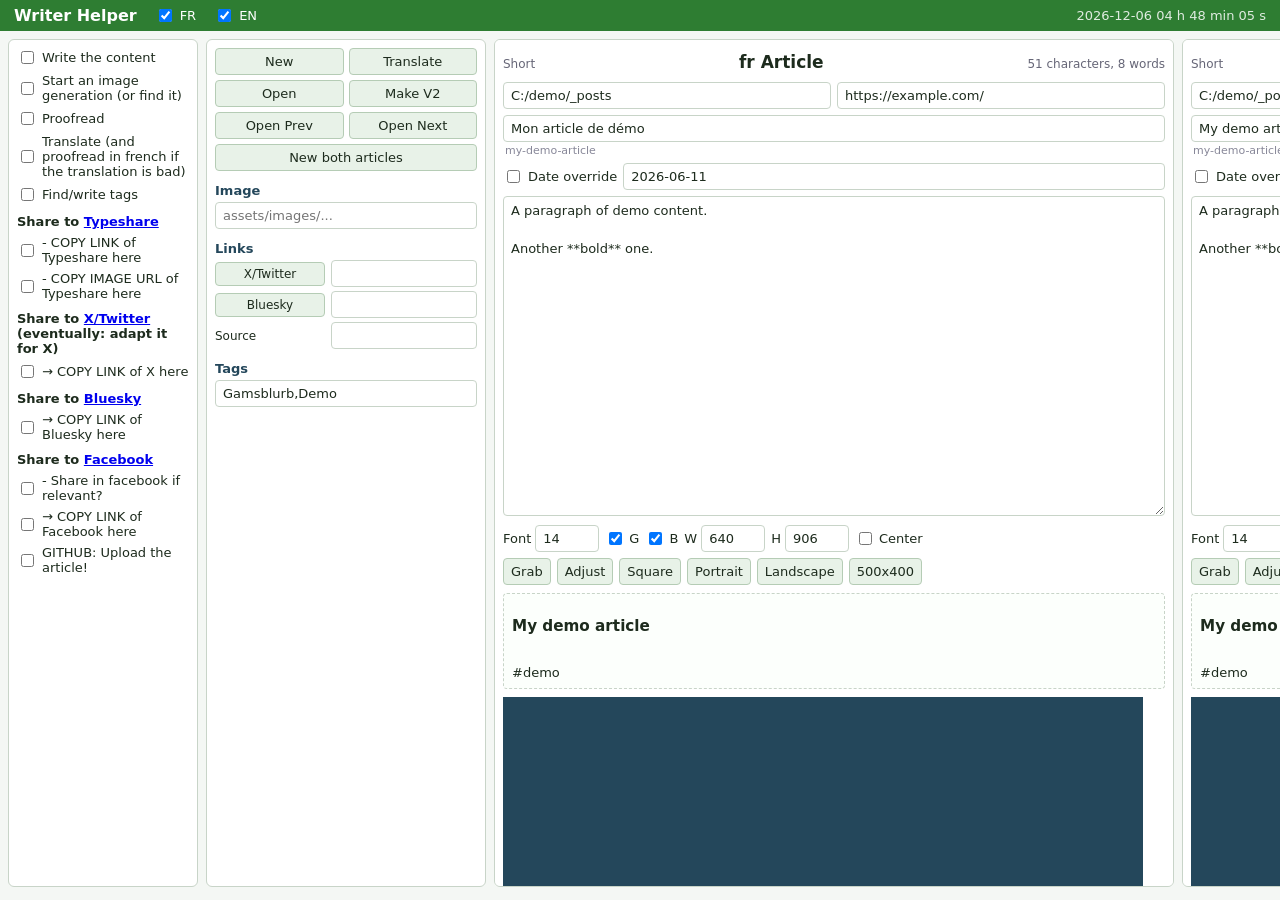
==== web/dev.html @ 53207d87 "UI conversion" ====
<!DOCTYPE html>
<html lang="en">
<head>
<meta charset="utf-8">
<title>Writer Helper (dev — mock API)</title>
<link rel="stylesheet" href="style.css">
</head>
<body>

<header id="topbar">
    <span class="brand">Writer Helper</span>
    <label class="check"><input type="checkbox" id="cb-fr" checked> FR</label>
    <label class="check"><input type="checkbox" id="cb-en" checked> EN</label>
    <span id="clock"></span>
</header>

<main id="columns">

    <aside id="checklist">
        <label class="check"><input type="checkbox"> Write the content</label>
        <label class="check"><input type="checkbox"> Start an image generation (or find it)</label>
        <label class="check"><input type="checkbox"> Proofread</label>
        <label class="check"><input type="checkbox"> Translate (and proofread in french if the translation is bad)</label>
        <label class="check"><input type="checkbox"> Find/write tags</label>
        <div class="check-title">Share to <a href="https://typeshare.co/martingamsby">Typeshare</a></div>
        <label class="check"><input type="checkbox"> - COPY LINK of Typeshare here</label>
        <label class="check"><input type="checkbox"> - COPY IMAGE URL of Typeshare here</label>
        <div class="check-title">Share to <a href="https://x.com/">X/Twitter</a> (eventually: adapt it for X)</div>
        <label class="check"><input type="checkbox"> &#8594; COPY LINK of X here</label>
        <div class="check-title">Share to <a href="https://bsky.app/profile/martin-gamsby.bsky.social">Bluesky</a></div>
        <label class="check"><input type="checkbox"> &#8594; COPY LINK of Bluesky here</label>
        <div class="check-title">Share to <a href="https://facebook.com/">Facebook</a></div>
        <label class="check"><input type="checkbox"> - Share in facebook if relevant?</label>
        <label class="check"><input type="checkbox"> &#8594; COPY LINK of Facebook here</label>
        <label class="check"><input type="checkbox"> GITHUB: Upload the article!</label>
    </aside>

    <section class="col col-meta" id="meta-fr"></section>
    <section class="col col-content" id="content-fr"></section>
    <section class="col col-content" id="content-en"></section>
    <section class="col col-meta" id="meta-en"></section>

</main>

<div id="modal-overlay" class="hidden">
    <div id="modal"></div>
</div>
<div id="toast" class="hidden"></div>

<script src="js/dev-mock.js"></script>
<script src="vendor/html2canvas.min.js"></script>
<script src="js/api.js"></script>
<script src="js/capture.js"></script>
<script src="js/editor.js"></script>
<script src="js/meta.js"></script>
<script src="js/publish.js"></script>
<script src="js/app.js"></script>
</body>
</html>
---- web/style.css ----
/* Writer Helper — web UI theme (green identity, matching the old QML strip). */
* { box-sizing: border-box; }

:root {
    --green-dark: #24475b;
    --green-strip: #2e7d32;
    --accent: #ade6b9;
    --border: #c8d4c8;
    --bg: #f4f7f4;
    --ink: #1d2b1d;
}

html, body {
    margin: 0;
    height: 100%;
    font-family: "Segoe UI", system-ui, sans-serif;
    font-size: 13px;
    color: var(--ink);
    background: var(--bg);
}

/* ---------- top bar ---------- */
#topbar {
    display: flex;
    align-items: center;
    gap: 18px;
    background: var(--green-strip);
    color: white;
    padding: 6px 14px;
}
#topbar .brand { font-size: 16px; font-weight: 600; }
#topbar #clock { margin-left: auto; opacity: .85; }
#topbar .check { color: white; }

/* ---------- columns ---------- */
#columns {
    display: flex;
    gap: 8px;
    padding: 8px;
    height: calc(100vh - 36px);
    overflow-x: auto;
}
.col {
    overflow-y: auto;
    background: white;
    border: 1px solid var(--border);
    border-radius: 6px;
    padding: 8px;
    flex-shrink: 0;
}
.col-meta { width: 280px; }
.col-content { width: 680px; }

#checklist {
    width: 190px;
    flex-shrink: 0;
    overflow-y: auto;
    background: white;
    border: 1px solid var(--border);
    border-radius: 6px;
    padding: 8px;
    display: flex;
    flex-direction: column;
    gap: 6px;
}
#checklist .check-title { font-weight: 600; margin-top: 4px; }

/* ---------- generic widgets ---------- */
.check { display: flex; align-items: center; gap: 5px; cursor: pointer; }
.row { display: flex; gap: 6px; align-items: center; margin: 6px 0; }
.row input[type="text"], .row input:not([type]) { flex: 1; }

input:not([type="checkbox"]):not([type="radio"]), textarea, button {
    font: inherit;
    border: 1px solid var(--border);
    border-radius: 4px;
    padding: 5px 7px;
    background: white;
    color: var(--ink);
}
input[type="number"] { width: 64px; }
input:focus, textarea:focus { outline: 2px solid var(--accent); border-color: var(--green-strip); }

button {
    cursor: pointer;
    background: #e8f2e8;
    border-color: #b5ccb5;
}
button:hover { background: var(--accent); }
button:disabled { opacity: .5; cursor: default; }
button.primary { background: var(--green-strip); color: white; font-weight: 600; }
button.primary:hover { background: #256628; }
button.danger { background: #f7e0e0; border-color: #d8a8a8; }

/* ---------- content column ---------- */
.content-head { display: flex; align-items: baseline; gap: 10px; }
.content-head h2 { flex: 1; text-align: center; margin: 4px 0; font-size: 17px; }
.content-head .counter, .content-head .length-label { color: #667; font-size: 12px; }

.title-edit { width: 100%; font-size: 15px; font-weight: 600; }
.slug { color: #889; font-size: 11px; margin: 2px 0 6px 2px; min-height: 13px; }

.content-edit {
    width: 100%;
    height: 320px;
    resize: vertical;
    line-height: 1.45;
}

.controls label { display: flex; align-items: center; gap: 4px; }
.buttons { flex-wrap: wrap; }

.preview {
    border: 1px dashed var(--border);
    border-radius: 4px;
    padding: 8px;
    margin: 8px 0;
    overflow: auto;
    background: #fcfffc;
}
.short-preview { min-height: 30px; }
.br-preview { max-height: 200px; }
.md-preview { max-height: 140px; white-space: pre-wrap; font-size: 11px; }

/* ---------- the capturable card ---------- */
.card-frame {
    position: relative;
    margin: 8px 0;
    overflow: hidden;
}
.card-inner {
    position: absolute;
    inset: 9px;            /* contentMargin */
}
.card-scroll {
    height: 100%;
    overflow: hidden;
    display: flex;
    flex-direction: column;
    justify-content: flex-start;
}
.card-scroll.centered { justify-content: center; }
.card-content { line-height: 1.35; padding-right: 18px; }
.card-content img { max-width: 240px; }
.card-watermark {
    position: absolute;
    right: 6px;
    bottom: 0;
}
.card-page {
    position: absolute;
    right: -5px;
    bottom: -9px;
    font-size: 12px;
}

/* ---------- meta column ---------- */
.btn-grid {
    display: grid;
    grid-template-columns: 1fr 1fr;
    gap: 5px;
}
.btn-grid .wide { grid-column: span 2; }

.setting { margin-top: 12px; }
.setting-name { font-weight: 600; margin-bottom: 4px; color: var(--green-dark); }
.setting > input { width: 100%; }
.img-preview { max-width: 100%; margin-top: 6px; border-radius: 4px; }

.links-grid { display: flex; flex-direction: column; gap: 4px; }
.link-row { display: flex; gap: 6px; align-items: center; }
.link-row .link-label, .link-row .publish-btn { width: 110px; flex-shrink: 0; font-size: 12px; }
.link-row .publish-btn { padding: 4px; }
.link-row input { flex: 1; min-width: 0; }

/* ---------- modal (publish confirmation) ---------- */
#modal-overlay {
    position: fixed;
    inset: 0;
    background: rgba(20, 40, 25, .55);
    display: flex;
    align-items: center;
    justify-content: center;
    z-index: 100;
}
#modal {
    background: white;
    border-radius: 8px;
    padding: 18px 20px;
    width: 560px;
    max-width: 92vw;
    max-height: 88vh;
    overflow-y: auto;
    box-shadow: 0 12px 40px rgba(0, 0, 0, .35);
}
#modal h3 { margin: 0 0 10px; color: var(--green-dark); }
#modal textarea { width: 100%; resize: vertical; line-height: 1.4; }
.mode-row { display: flex; gap: 14px; align-items: center; margin-bottom: 8px; }
.mode-row .hint { color: #667; font-size: 12px; }
.pub-meta { display: flex; justify-content: space-between; margin: 6px 0; color: #667; font-size: 12px; }
#pub-count.over { color: #c22; font-weight: 700; }
.pub-img { max-width: 100%; border: 1px solid var(--border); border-radius: 4px; }
.warn { color: #c22; font-weight: 600; }
.modal-buttons { display: flex; gap: 8px; justify-content: flex-end; margin-top: 14px; }

/* ---------- misc ---------- */
#toast {
    position: fixed;
    bottom: 16px;
    left: 50%;
    transform: translateX(-50%);
    background: var(--green-dark);
    color: white;
    padding: 8px 16px;
    border-radius: 6px;
    z-index: 200;
    box-shadow: 0 4px 16px rgba(0, 0, 0, .3);
}
.hidden { display: none !important; }
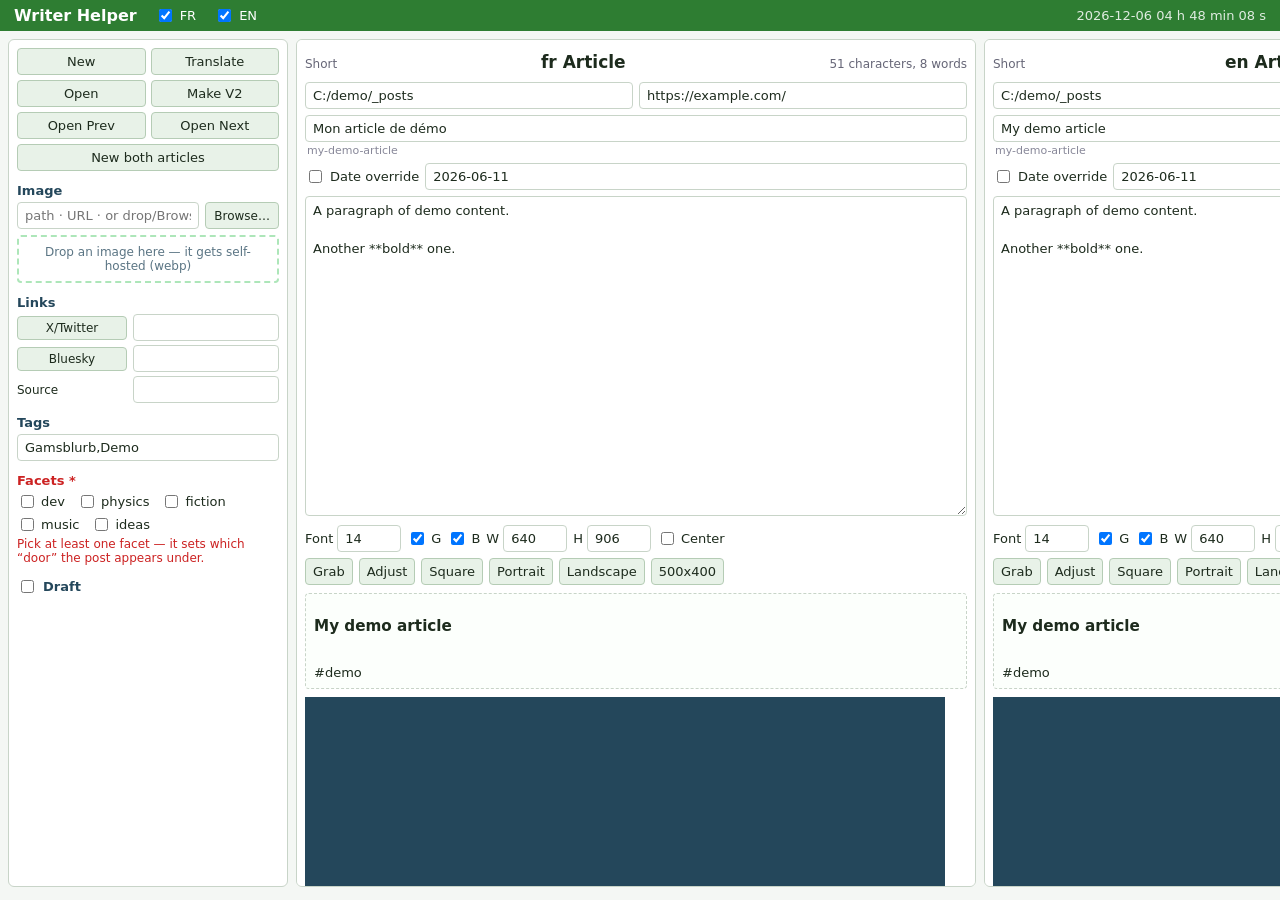
==== commit a8681b5d: "Adding back logs when publishing fails + docs on x" ====
--- a/web/dev.html
+++ b/web/dev.html
@@ -16,7 +16,7 @@
 
 <main id="columns">
 
-    <aside id="checklist">
+    <!--aside id="checklist">
         <label class="check"><input type="checkbox"> Write the content</label>
         <label class="check"><input type="checkbox"> Start an image generation (or find it)</label>
         <label class="check"><input type="checkbox"> Proofread</label>
@@ -33,7 +33,7 @@
         <label class="check"><input type="checkbox"> - Share in facebook if relevant?</label>
         <label class="check"><input type="checkbox"> &#8594; COPY LINK of Facebook here</label>
         <label class="check"><input type="checkbox"> GITHUB: Upload the article!</label>
-    </aside>
+    </aside-->
 
     <section class="col col-meta" id="meta-fr"></section>
     <section class="col col-content" id="content-fr"></section>
--- a/web/style.css
+++ b/web/style.css
@@ -165,7 +165,18 @@
 .setting { margin-top: 12px; }
 .setting-name { font-weight: 600; margin-bottom: 4px; color: var(--green-dark); }
 .setting > input { width: 100%; }
-.img-preview { max-width: 100%; margin-top: 6px; border-radius: 4px; }
+
+.img-input-row { display: flex; gap: 6px; }
+.img-input-row input { flex: 1; min-width: 0; }
+.img-browse { flex-shrink: 0; font-size: 12px; padding: 4px 8px; }
+.img-drop {
+    margin-top: 6px; padding: 8px; border: 2px dashed var(--accent);
+    border-radius: 4px; text-align: center; transition: background .12s, border-color .12s;
+}
+.img-drop.drag-over { border-color: var(--green-strip); background: var(--accent); }
+.img-drop-hint { display: block; font-size: 12px; color: var(--green-dark); opacity: .75; }
+.img-drop:has(.img-preview:not(.hidden)) .img-drop-hint { display: none; }
+.img-preview { max-width: 100%; margin-top: 0; border-radius: 4px; }
 
 .links-grid { display: flex; flex-direction: column; gap: 4px; }
 .link-row { display: flex; gap: 6px; align-items: center; }
@@ -173,6 +184,16 @@
 .link-row .publish-btn { padding: 4px; }
 .link-row input { flex: 1; min-width: 0; }
 
+.facets-grid { display: flex; flex-wrap: wrap; gap: 4px 12px; }
+.facets-grid label { display: flex; align-items: center; gap: 4px; font-size: 13px; }
+.req { color: #c22; }
+.facet-hint { display: none; font-size: 12px; color: #c22; margin-top: 3px; }
+/* At least one facet is required — flag the section while none is selected. */
+.setting.required-missing { border-left: 3px solid #c22; padding-left: 8px; margin-left: -11px; }
+.setting.required-missing .setting-name { color: #c22; }
+.setting.required-missing .facet-hint { display: block; }
+.draft-toggle { display: flex; align-items: center; gap: 6px; font-weight: 600; color: var(--green-dark); }
+
 /* ---------- modal (publish confirmation) ---------- */
 #modal-overlay {
     position: fixed;
@@ -187,21 +208,78 @@
     background: white;
     border-radius: 8px;
     padding: 18px 20px;
-    width: 560px;
-    max-width: 92vw;
+    width: 880px;
+    max-width: 94vw;
     max-height: 88vh;
     overflow-y: auto;
     box-shadow: 0 12px 40px rgba(0, 0, 0, .35);
 }
 #modal h3 { margin: 0 0 10px; color: var(--green-dark); }
 #modal textarea { width: 100%; resize: vertical; line-height: 1.4; }
-.mode-row { display: flex; gap: 14px; align-items: center; margin-bottom: 8px; }
-.mode-row .hint { color: #667; font-size: 12px; }
+.mode-row { display: flex; gap: 14px; align-items: center; margin-bottom: 4px; }
+.mode-row .hint, .pub-controls > .hint { color: #667; font-size: 12px; }
+.pub-controls > .hint { display: block; margin-bottom: 8px; }
 .pub-meta { display: flex; justify-content: space-between; margin: 6px 0; color: #667; font-size: 12px; }
 #pub-count.over { color: #c22; font-weight: 700; }
-.pub-img { max-width: 100%; border: 1px solid var(--border); border-radius: 4px; }
+.thread-controls { display: flex; flex-direction: column; gap: 4px; margin: 8px 0; }
+.thread-controls .hint { color: #667; font-size: 12px; }
+.img-row { display: flex; flex-wrap: wrap; align-items: center; gap: 4px 12px; }
+.img-row .check { font-size: 13px; }
+.thread-controls code { background: var(--panel, #f3f3f3); padding: 0 4px; border-radius: 3px; }
+.pub-segs { font-size: 12px; color: #667; line-height: 1.6; }
+.pub-segs .seg { white-space: nowrap; }
+.pub-segs .over { color: #c22; font-weight: 700; }
 .warn { color: #c22; font-weight: 600; }
 .modal-buttons { display: flex; gap: 8px; justify-content: flex-end; margin-top: 14px; }
+
+/* ---------- publish: two columns (controls | live preview) ---------- */
+.pub-cols { display: flex; gap: 18px; align-items: flex-start; }
+.pub-controls { flex: 1 1 0; min-width: 0; }
+.pub-preview {
+    flex: 0 0 320px;
+    align-self: stretch;
+    border-left: 1px solid var(--border);
+    padding-left: 16px;
+    max-height: 64vh;
+    overflow-y: auto;
+}
+.pv-label { font-size: 12px; font-weight: 700; color: #667; text-transform: uppercase;
+    letter-spacing: .03em; margin-bottom: 10px; }
+
+/* a single rendered post card */
+.pv-post {
+    border: 1px solid var(--border);
+    border-radius: 14px;
+    padding: 12px 14px;
+    background: white;
+    box-shadow: 0 1px 3px rgba(0, 0, 0, .06);
+}
+.pv-post.over { border-color: #e2a; box-shadow: 0 0 0 1px #c22 inset; }
+.pv-head { display: flex; align-items: center; gap: 8px; margin-bottom: 8px; }
+.pv-avatar {
+    width: 34px; height: 34px; border-radius: 50%;
+    background: var(--green-dark, #2e6b3e); color: white;
+    display: flex; align-items: center; justify-content: center;
+    font-weight: 700; flex: 0 0 auto;
+}
+.pv-who { display: flex; flex-direction: column; line-height: 1.2; font-size: 13px; }
+.pv-who span { color: #889; font-size: 11px; }
+.pv-body { white-space: pre-wrap; word-wrap: break-word; font-size: 14px; line-height: 1.45; }
+.pv-media { display: block; max-width: 100%; border-radius: 10px;
+    border: 1px solid var(--border); margin-top: 8px; }
+.pv-media-missing { margin-top: 8px; padding: 14px; border: 1px dashed var(--border);
+    border-radius: 10px; color: #c22; font-size: 12px; text-align: center; }
+.pv-foot { margin-top: 8px; font-size: 11px; color: #889; text-align: right; }
+.pv-foot.over { color: #c22; font-weight: 700; }
+.pv-empty { color: #889; font-size: 13px; font-style: italic; }
+
+/* thread: stacked cards joined by a connector line */
+.pv-thread { display: flex; flex-direction: column; gap: 0; }
+.pv-thread .pv-post { position: relative; margin-bottom: 14px; }
+.pv-thread .pv-post:not(:last-child)::after {
+    content: ""; position: absolute; left: 30px; bottom: -14px;
+    width: 2px; height: 14px; background: var(--border);
+}
 
 /* ---------- misc ---------- */
 #toast {
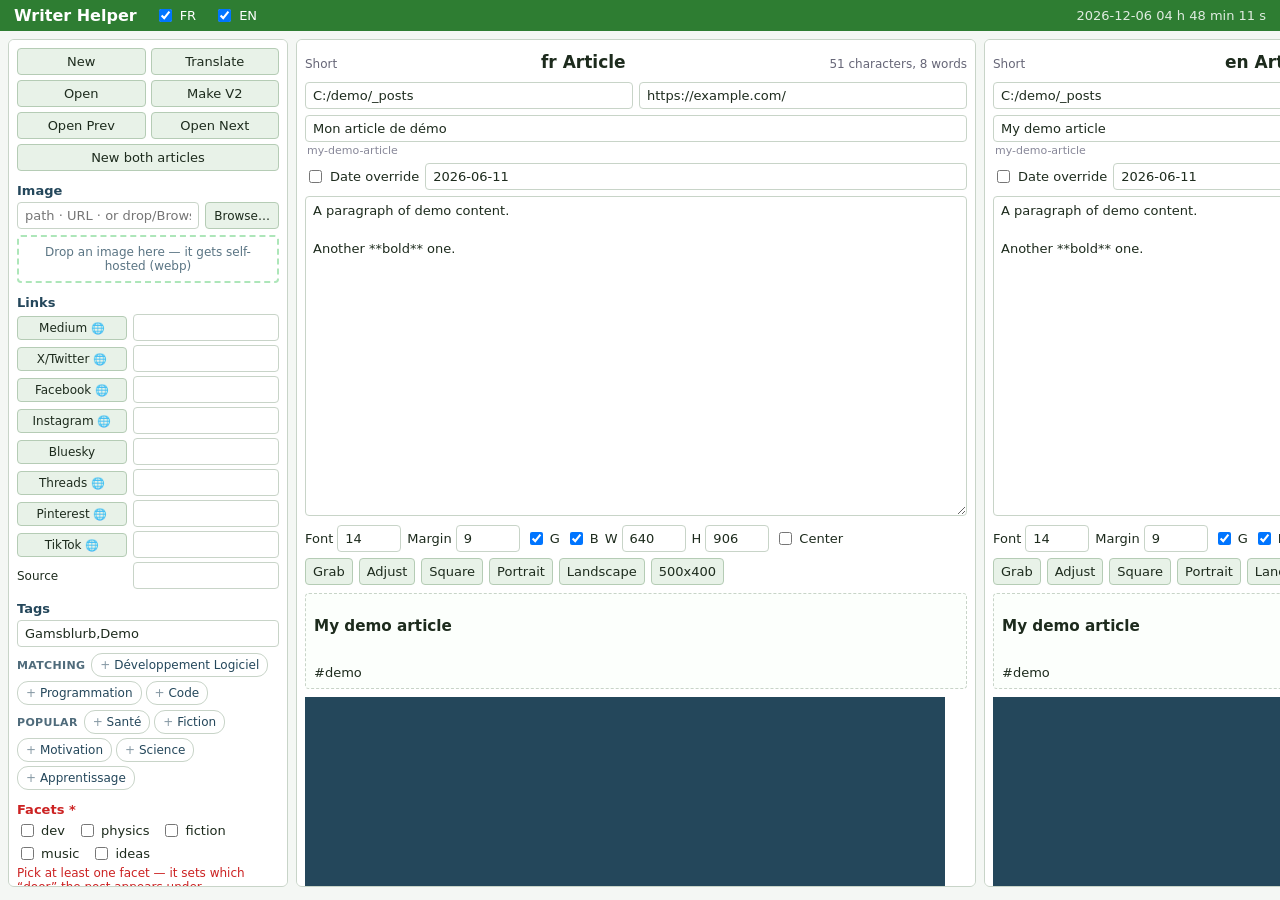
==== commit 10d16be6: "Post via Claude in Chrome: browser hook replaces post-bridge Every platform except Bluesky now defau" ====
--- a/web/dev.html
+++ b/web/dev.html
@@ -54,6 +54,10 @@
 <script src="js/editor.js"></script>
 <script src="js/meta.js"></script>
 <script src="js/publish.js"></script>
+<script src="js/publish-thread.js"></script>
+<script src="js/publish-preview.js"></script>
+<script src="js/publish-ig.js"></script>
+<script src="js/publish-browser.js"></script>
 <script src="js/app.js"></script>
 </body>
 </html>
--- a/web/style.css
+++ b/web/style.css
@@ -142,15 +142,17 @@
 .card-scroll.centered { justify-content: center; }
 .card-content { line-height: 1.35; padding-right: 18px; }
 .card-content img { max-width: 240px; }
+/* Watermark + page badge anchor to the frame, NOT .card-inner, so the Margin
+   control moves only the text/image content and leaves these in the corner. */
 .card-watermark {
     position: absolute;
-    right: 6px;
-    bottom: 0;
+    right: 15px;
+    bottom: 9px;
 }
 .card-page {
     position: absolute;
-    right: -5px;
-    bottom: -9px;
+    right: 4px;
+    bottom: 0;
     font-size: 12px;
 }
 
@@ -182,7 +184,22 @@
 .link-row { display: flex; gap: 6px; align-items: center; }
 .link-row .link-label, .link-row .publish-btn { width: 110px; flex-shrink: 0; font-size: 12px; }
 .link-row .publish-btn { padding: 4px; }
+/* Badge on buttons routed to Claude in Chrome (see [[browser-hook]]). */
+.via-badge { font-size: 11px; opacity: .75; }
 .link-row input { flex: 1; min-width: 0; }
+
+/* Tag picker: suggestion chips under the Tags input. */
+.tag-suggest { margin-top: 6px; display: flex; flex-direction: column; gap: 5px; }
+.tag-row { display: flex; flex-wrap: wrap; align-items: center; gap: 4px; }
+.tag-row-label { font-size: 11px; font-weight: 600; color: var(--green-dark);
+    opacity: .8; text-transform: uppercase; letter-spacing: .03em; margin-right: 2px; }
+.tag-chip {
+    margin: 0; padding: 2px 8px; font-size: 12px; line-height: 1.5;
+    background: var(--panel, #fff); color: var(--green-dark);
+    border: 1px solid var(--border); border-radius: 11px; cursor: pointer;
+}
+.tag-chip::before { content: "+ "; opacity: .55; }
+.tag-chip:hover { background: var(--accent); border-color: var(--green-strip); }
 
 .facets-grid { display: flex; flex-wrap: wrap; gap: 4px 12px; }
 .facets-grid label { display: flex; align-items: center; gap: 4px; font-size: 13px; }
@@ -214,6 +231,8 @@
     overflow-y: auto;
     box-shadow: 0 12px 40px rgba(0, 0, 0, .35);
 }
+#modal.modal-narrow { width: 460px; }
+#modal .confirm-note { color: #667; font-size: 12px; margin: 8px 0 0; }
 #modal h3 { margin: 0 0 10px; color: var(--green-dark); }
 #modal textarea { width: 100%; resize: vertical; line-height: 1.4; }
 .mode-row { display: flex; gap: 14px; align-items: center; margin-bottom: 4px; }
@@ -221,7 +240,7 @@
 .pub-controls > .hint { display: block; margin-bottom: 8px; }
 .pub-meta { display: flex; justify-content: space-between; margin: 6px 0; color: #667; font-size: 12px; }
 #pub-count.over { color: #c22; font-weight: 700; }
-.thread-controls { display: flex; flex-direction: column; gap: 4px; margin: 8px 0; }
+.thread-controls, .img-controls { display: flex; flex-direction: column; gap: 4px; margin: 8px 0; }
 .thread-controls .hint { color: #667; font-size: 12px; }
 .img-row { display: flex; flex-wrap: wrap; align-items: center; gap: 4px 12px; }
 .img-row .check { font-size: 13px; }
@@ -272,6 +291,29 @@
 .pv-foot { margin-top: 8px; font-size: 11px; color: #889; text-align: right; }
 .pv-foot.over { color: #c22; font-weight: 700; }
 .pv-empty { color: #889; font-size: 13px; font-style: italic; }
+/* mock external link-preview card under the post body */
+.pv-embed { margin-top: 8px; padding: 10px 12px; border: 1px solid var(--border);
+    border-radius: 10px; font-size: 12px; color: #889; background: rgba(127,127,127,.06); }
+.pv-embed b { color: var(--ink); }
+.pv-embed span { display: block; margin-top: 2px; word-break: break-all; }
+
+/* ---------- publish: Instagram two-step flow ---------- */
+.ig-field { display: block; font-size: 13px; font-weight: 600; color: #556; }
+.ig-field textarea { margin-top: 4px; font-weight: 400; }
+.ig-steps { list-style: none; padding: 0; margin: 10px 0 0; display: flex;
+    flex-direction: column; gap: 10px; }
+.ig-step { border: 1px solid var(--border); border-radius: 8px; padding: 10px 12px; }
+.ig-step-head { display: flex; align-items: center; justify-content: space-between; gap: 10px; }
+.ig-step-status { font-size: 12px; color: #667; margin-top: 6px; }
+.ig-log-line { font-size: 12px; color: #486; line-height: 1.5; word-break: break-all; }
+.ig-log-line.ok { color: var(--green-dark); font-weight: 600; }
+.ig-log-line.err { color: #c22; font-weight: 600; }
+.ig-busy { color: #667; font-style: italic; }
+.ig-ok { color: var(--green-dark); font-weight: 600; }
+.ig-repo-img { margin-top: 8px; display: flex; gap: 10px; align-items: flex-start; }
+.ig-repo-img img { width: 84px; height: 84px; object-fit: cover; border-radius: 8px;
+    border: 1px solid var(--border); flex: 0 0 auto; }
+.ig-repo-cap { font-size: 12px; line-height: 1.4; align-self: center; }
 
 /* thread: stacked cards joined by a connector line */
 .pv-thread { display: flex; flex-direction: column; gap: 0; }
@@ -295,3 +337,11 @@
     box-shadow: 0 4px 16px rgba(0, 0, 0, .3);
 }
 .hidden { display: none !important; }
+
+/* ---------- browser hook (queued for Claude in Chrome) ---------- */
+.chrome-note { color: #556; font-size: 12px; margin: 8px 0 0; }
+.chrome-note code, .bj-cmd code, #modal p code { background: var(--panel, #f3f3f3);
+    padding: 0 4px; border-radius: 3px; }
+.bj-cmd { display: flex; align-items: center; gap: 8px; margin: 6px 0; }
+.bj-cmd code { flex: 1; font-size: 14px; padding: 6px 8px; word-break: break-all; }
+.bj-status { margin-top: 10px; font-size: 13px; }
